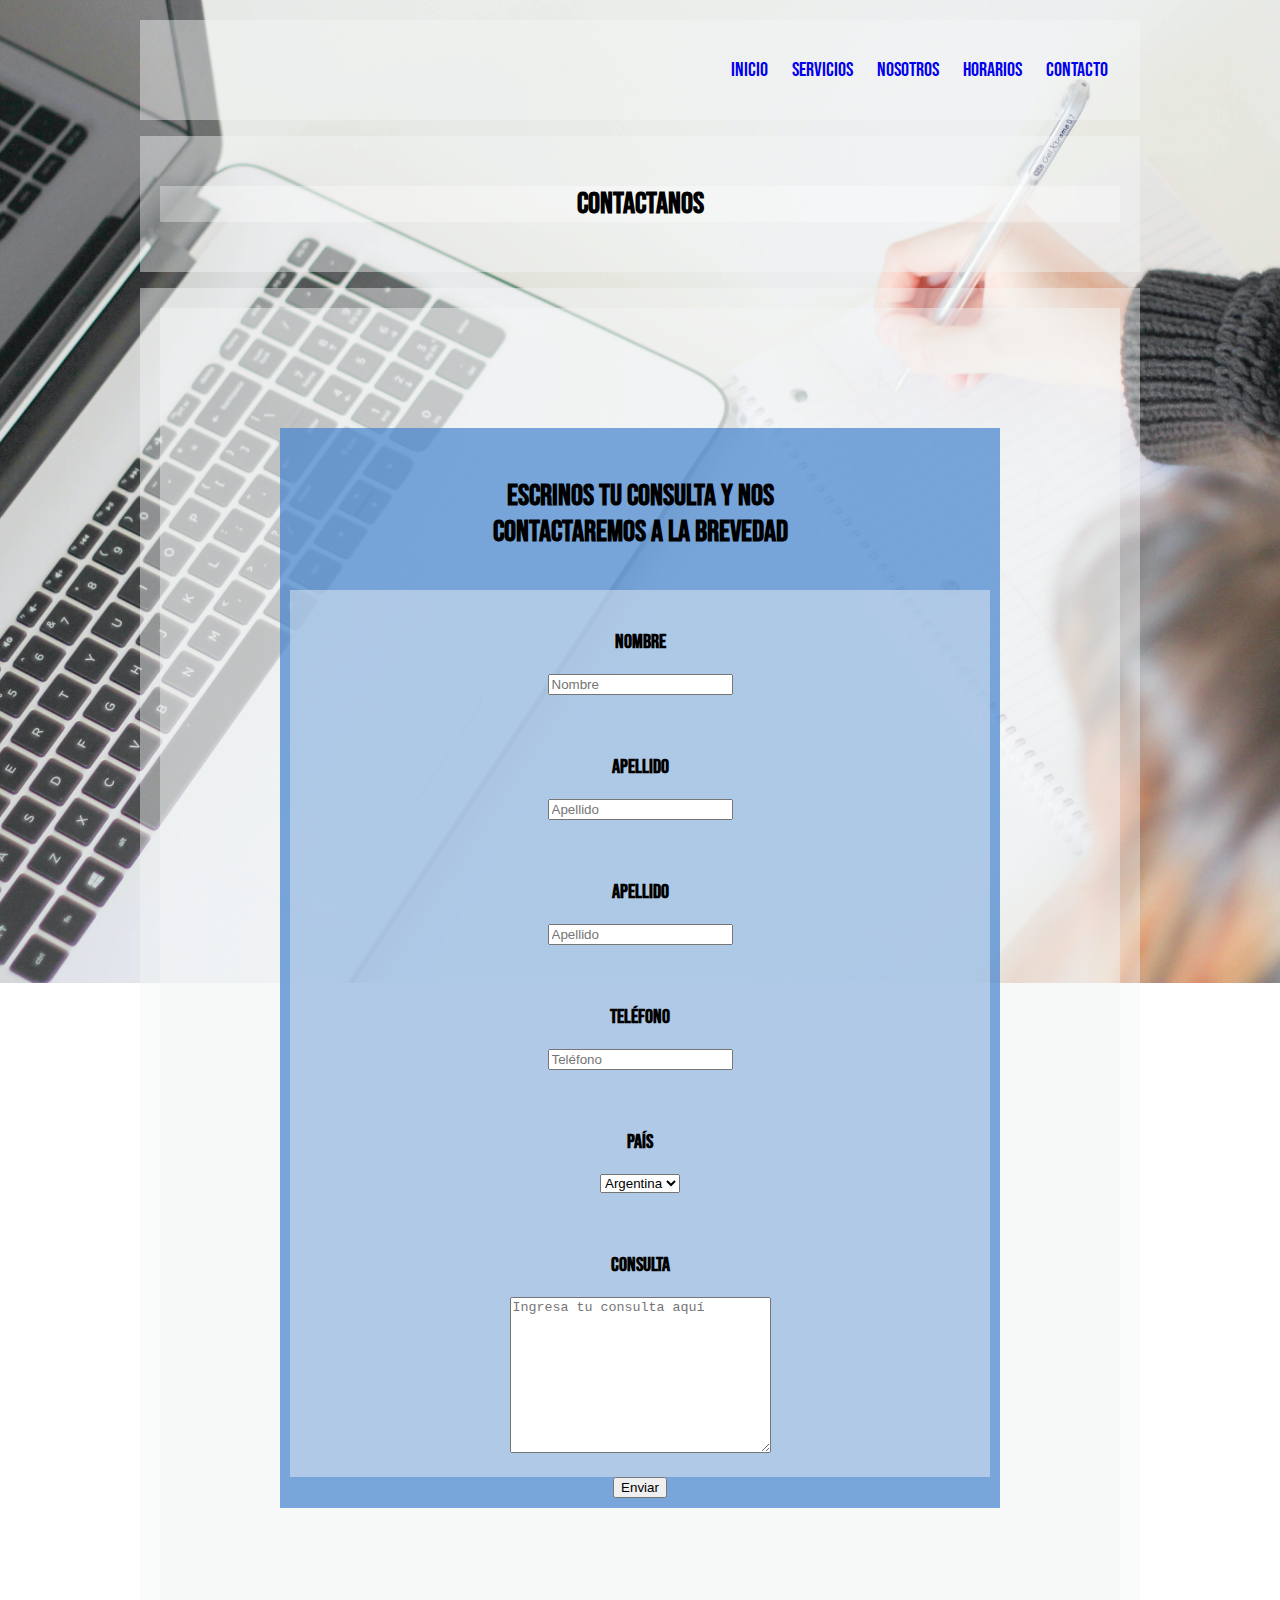
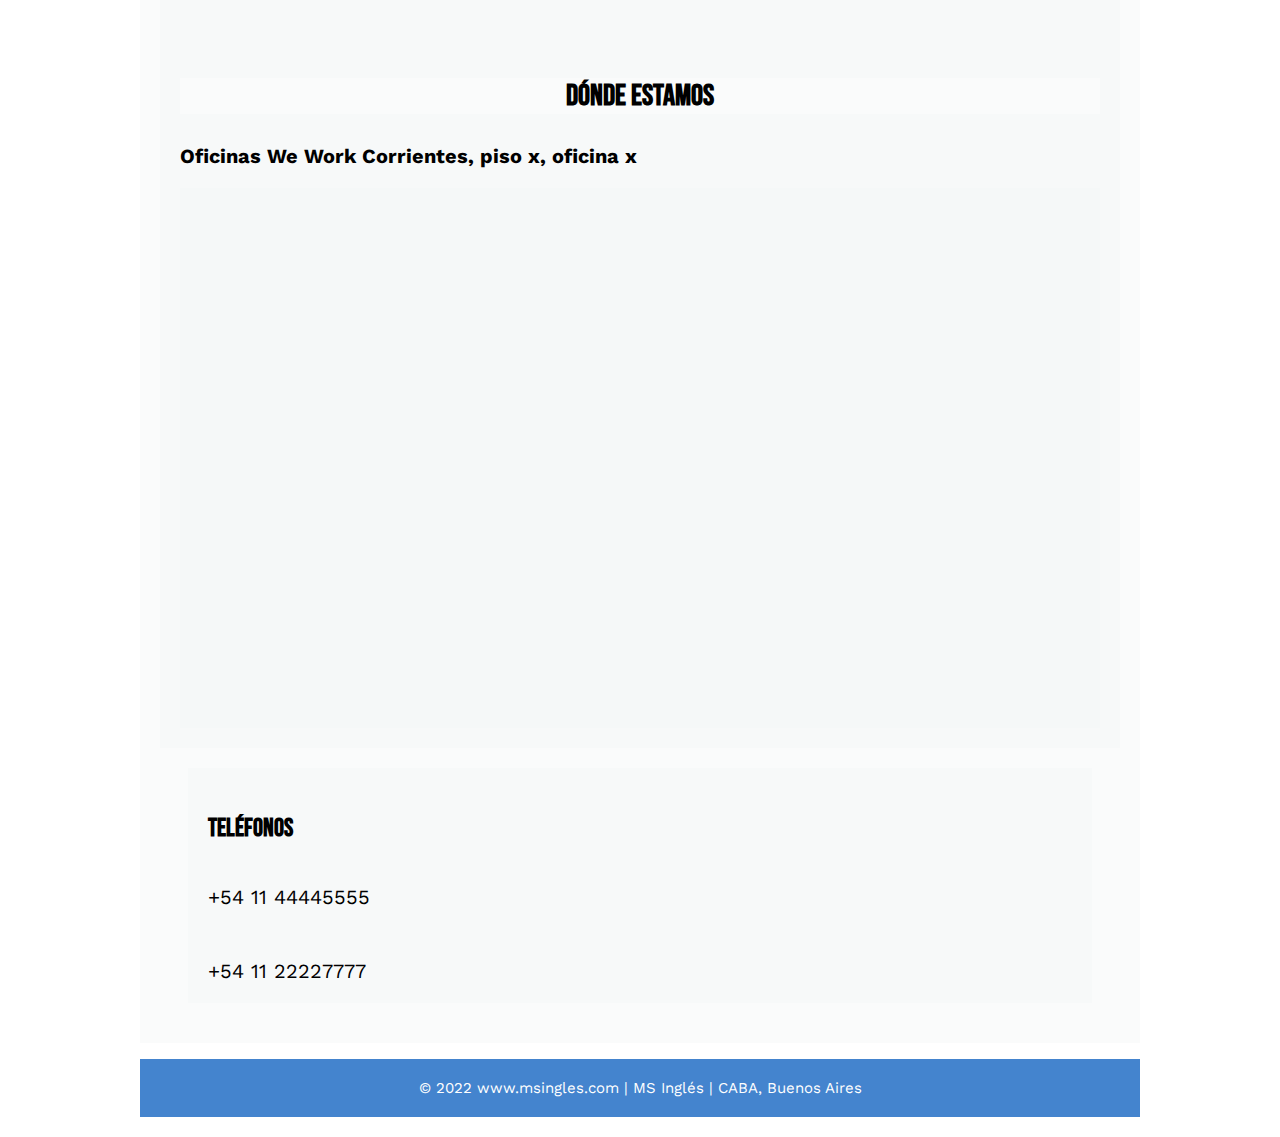
==== Segovia-cuarto-desafio/pages/contacto.html @ 7fa97ce9 "first-commit" ====
<!DOCTYPE html>
<html lang="en">
<head>
 <meta charset="UTF-8">
 <meta http-equiv="X-UA-Compatible" content="IE=edge">
 <meta name="viewport" content="width=device-width, initial-scale=1.0">
 
 <link rel="stylesheet" href="../main.css">
 
 <link rel="preconnect" href="https://fonts.googleapis.com">
 <link rel="preconnect" href="https://fonts.gstatic.com" crossorigin>
 <link href="https://fonts.googleapis.com/css2?family=Bebas+Neue&family=Work+Sans:wght@300&display=swap" rel="stylesheet">
 
 <title>Contacto</title>
 
 
</head>

<body class="imagen-contacto">
<div class="main-wrapper">

  <nav>
    <ul class="enlaces">
        <li>
          <a href="../index.html">Inicio</a>
     </li>
        <li>
         <a href="servicios.html">Servicios</a>
        </li>
        <li>
         <a href="nosotros.html">Nosotros</a>
        </li>
        <li>
         <a href="horarios.html">Horarios</a>
        </li>
        <li>
         <a href="contacto.html">Contacto</a>
        </li>
       
  
     </ul>

   
  </nav>

   <header class="contacto-header">
    <h3 class="titulo-formulario">Contactanos</h3>
     
   </header>
 
   
<main class="contacto-main">
   
  <div class="formulario"> 
          
         
    <form class="formulario-prop">
    <h4 class="sub-formulario">Escrinos tu consulta y nos contactaremos a la brevedad</h4>
                  
    <div>
     <p class="form-p">Nombre</p>
      <input type="text" placeholder="Nombre">
           
     </div>
              
              
     <div>
     <p class="form-p">Apellido</p>
       <input type="text" placeholder="Apellido">
                   
     </div>
               
     <div>
     <p class="form-p">Apellido</p>
      <input type="text" placeholder="Apellido">
                   
      </div>
             
      <div>
      <p class="form-p">Teléfono</p>
      <input type="text" placeholder="Teléfono">
      </div>
               
      <div>
      <p class="form-p">País</p>
                     
       <select name="pais">
      <option value="Argentina">Argentina</option>
      <option value="Uruguay">Uruguay</option>
      <option value="Chile">Chile</option>
       </select>
      </div> 
               
      <div>
      <p class="form-p">Consulta</p>
      <textarea name="Consulta" id="Consultas" cols="30" rows="10" placeholder="Ingresa tu consulta aquí"></textarea>
      </div>
               
      <button class="boton-enviar" type="submit">Enviar</button>    
               
                      
             
      </form>
    </div>
       
   
      
 
     
      <div class="donde-estamos">
       <h3 class="h-contacto">Dónde estamos</h3>
       <p class="p-contacto">Oficinas We Work Corrientes, piso x, oficina x</p>
       <div class="maps-responsive">
       <iframe src="https://www.google.com/maps/embed?pb=!1m14!1m8!1m3!1d13136.078523926935!2d-58.377891!3d-34.6036651!3m2!1i1024!2i768!4f13.1!3m3!1m2!1s0x0%3A0x6220019610df684f!2sWeWork%20Espacios%20de%20Oficinas%20%26%20Coworking%20Corrientes!5e0!3m2!1ses!2sar!4v1650427005705!5m2!1ses!2sar" width="600" height="400" style="border:0;" allowfullscreen="" loading="lazy" referrerpolicy="no-referrer-when-downgrade"></iframe>
    </div>
  </div>
       
   
   <div class="main-wrapper">
       <p class="p-telefonos">Teléfonos</p>
       <span class="telefonos"> +54 11 44445555</span>
       <br>
       <span class="telefonos">+54 11 22227777</span>
   </div>
 
 
 
</body>
  
</main>
 
<footer id="footer">© 2022 www.msingles.com | MS Inglés | CABA, Buenos Aires</footer>

</div>
</html>
---- Segovia-cuarto-desafio/main.css ----
nav ul li{
    display: inline;
    padding: 2px;
    color: #000000;
    list-style-type: none;
    text-align: right;
    text-decoration: none;
    font-style: bold;
    font-size: 20px;
    font-weight: 100;
    font-family: 'Bebas Neue', cursive;
 } 
  
 nav ul li a{
     text-decoration: none;
  
 }
  
 .enlaces{
   display: flex;
  justify-content: flex-end;
 }
  
 li{
  margin-left: 10px;
  margin-right: 10px;
 }
  
  
  .body-inicio{
         background-image: url("imagenes/foto1.jpg");
        height: fit-content;
        width: auto;
        background-size: cover;
        background-size: 100rem;
        background-repeat: no-repeat;
        background-position: center center;
        background-attachment: fixed;
      }
    
    
  
  h1{
    color: #000000;
    background-color: #ffffff56;
    opacity: 10;
    text-align: center;
    font-weight: bold;
    font-family: 'Bebas Neue', cursive;
    font-size: 50px;
 }
  .index-main{
   padding: 100px;
   margin: 20px auto;
  
 }
  .p1{
    color: #000000;
    padding: 15px;
    background-color: #ffffff85;
    border:solid 1px #4484ce;
    text-align: center;
    font-weight: normal;
    font-family: 'Work Sans', sans-serif;
    font-size: 20px;
    justify-content: center;
 }
  
 #footer{
     display: flex;
    justify-content: center;
    align-items: flex-end;
    height: auto;
    color: #ffffff;
    background-color: #4484ce;
    text-align: center;
    font-weight: normal;
    font-family: 'Work Sans', sans-serif;
    font-size: 15px;
 }
  
 .imagen-contacto{ 
  
   background-image: url(imagenes/foto3.jpg);
   height: fit-content;
   width: auto;
   background-size: cover;
   background-size: 100rem;
   background-repeat: no-repeat;
   background-position: center center;
   background-attachment: fixed;
  }
   h3{
    color: #000000;
    background-color: #ffffff56;
    opacity: 10;
    text-align: center;
    font-weight: bold;
    font-family: 'Bebas Neue', cursive;
    font-size: 30px;
  
 }
  .formulario-prop{
  margin: 100px;  
  padding: 10px;
  position: static;
  background-color: #4484ceb4;
  justify-content: center;
  text-align: center;
  
  }
  
  

 .form-p{
  color: #000000;
 text-align: center;
 font-weight: bold;
 font-family: 'Bebas Neue', cursive;
 font-size: 20px;
 }

  .p-contacto{
    color: #000000;
   text-align: left;
   font-weight: bold;
   font-family: 'Work Sans', sans-serif;
   font-size: 20px;
   }

   .maps-responsive{
    overflow:hidden;
    padding-bottom:56.25%;
    position:relative;
    min-height: 500px;

}


.maps-responsive iframe{
    left:0;
    top:0;
    height:100%;
    /*width:100%;*/
    position:absolute;

}

.p-telefonos{
  color: #000000;
 text-align: left;
 font-weight: bold;
 font-family: 'Bebas Neue', cursive;
 font-size: 25px;
 }



  .telefonos{
   color: #000000;
  text-align: left;
  font-weight: normal;
  font-family: 'Work Sans', sans-serif;
  font-size: 20px;
  }
  
  .ul-form{
     list-style-type: none;
  
  }
  
   .fondo-servicios{
   background-image: url("imagenes/fondo.png");
   height: fit-content;
   width: auto;
   background-size: cover;
   background-size: 100rem;
    background-repeat: repeat;
    background-position: center center;
    background-attachment: fixed;
  }

  .cont-servicios{

  margin: 20px auto;
  padding: 15px;
  
  text-align: center;
  justify-content: center;
  justify-items: center;
  }

   .imagen-estudiantes{
  
    display: flex;
    align-items: center;
    height: 320px;
    width: 300px;
    margin: 0px auto;
    border-radius: 100%;
  }
   .imagen-internacionales{
      display: flex;
      align-items: center;
      margin: 0px auto;
    height: 320px;
    width: 300px;
    
    border-radius: 100%;
  }
   .imagen-empresas{
    display: flex;
    align-items: center;
    margin: 0px auto;
     height: 320px;
    width: 300px;
    position: static;
    
    border-radius: 100%;
  
  }
   h4{
     color: #000000;
    text-align: center;
    font-weight: bold;
    font-family: 'Bebas Neue', cursive;
    font-size: 30px;
    margin-left: 200px;
    margin-right: 200px;
  
  }
   .parrafo-servicios{
     color: #000000;
    text-align: center;
    font-weight: normal;
    justify-content: center;
    align-items: center;
    font-family: 'Work Sans', sans-serif;
    font-size: 20px;
  
  }

  .main-servicios{
   text-align: center;
   justify-content: center;
   align-items: center;


  }

  .fondo-nosotros{
     background-image: url("imagenes/foto1.jpg");
    height: fit-content;
    width: auto;
    background-size: cover;
    background-size: 100rem;
    background-repeat: repeat;
    background-position: center center;
    background-attachment: fixed;
  }
  
  .fondo-horarios{
     background-image: url("imagenes/fondo.png");
    height: fit-content;
    width: auto;
    background-size: cover;
    background-size: 100rem;
    background-repeat: repeat;
    background-position: center center;
    background-attachment: fixed;
  }
  
  .dias{
  
    color: #000000;
    text-align: center;
    font-weight: bold;
    font-family: 'Bebas Neue', cursive;
    font-size: 20px;
 }
  
 .horarios{
  
  color: #000000;
  text-align: center;
  font-weight: bold;
  font-family: 'Bebas Neue', cursive;
  font-size: 20px;
 }
  
 .turnos{
  
  color: #000000;
  text-align: center;
  font-weight: bold;
  font-family: 'Bebas Neue', cursive;
  font-size: 20px;
 }
  
 td{
  
  color: #000000;
  text-align: center;
  font-weight: bold;
  font-family: 'Work Sans', sans-serif;
  font-size: 20px;
 }
  
 table{
  display: flex;
  justify-content: center;
  }
  
  
 .p-nosotros{
  
  color: #000000;
  background-color: #ffffff85;
  padding: 15px;
  margin: 20px auto;
  border:solid 1px #4484ce;
  text-align: center;
  font-weight: normal;
  font-family: 'Work Sans', sans-serif;
  font-size: 20px;
  justify-content: center;
 }

 .body-main{
  padding: 15px;
  margin: 20px auto;

} 
  
 .card-container{
  display: flex;
  justify-content: center;
  
  align-items: baseline;
  flex-wrap: wrap;
  
 } 
  
 .card{
  display: flex;
  flex-direction: column;
  width: 8rem;
  padding: 2rem;
  margin: 2rem;
  background-color: #4484ceb4;
 }
  
 .profesores{
  color: #000000;
  text-align: center;
  font-weight: bold;
  font-family: 'Bebas Neue', cursive;
  font-size: 30px;
  justify-content: center;
  
  }
  
  
 .p-prof{
  color: #000000;
  text-align: center;
  font-weight: bold;
  font-family: 'Work Sans', sans-serif;
  font-size: 20px;
  justify-content: center;
  
  }

  /*Grids*/
  .main-wrapper{
    
    display: grid;
    width: 90%;
    max-width: 1000px;
    margin: 20px auto;
   grid-gap:1rem;
   grid-template-columns: repeat(1, 1fr);
   grid-template-rows: repeat(4, auto);

 
    grid-template-areas:
    "nav"
    "header"
    "main"
    "footer"
   
    ;      
   
  }

   .main-wrapper div,
   .main-wrapper nav,
   .main-wrapper header,
   .main-wrapper main,
   .main-wrapper footer{

      background-color: #f3f5f771;
      padding: 20px;



  }
   
  .index-header{ 
     grid-area: header;
     
     height: 10vh;
     display: flex;
     grid-gap:10px;
     flex-direction: column;
     justify-content: center;
     align-items: center;
     text-align: center;
   
  }
   

  nav{ 
     grid-area: nav;  
     display: flex;
     flex-direction: column;
     justify-content: space-around;
    
  }
   

  nav ul{ 
     list-style-type: none;
  }
   
  
   
  nav ul li a{ 
     font-size: 20px;
     text-align: right; 
  }
   
  .index-main{ 
     grid-area: main;
     display: grid;
     grid-template-areas:
     "p1"
     
     ; 
   
     
     justify-content: center;
  }
   

   
   
  .p1{ 
     grid-area: p1; 
     justify-content: center; 
  }



   
  
   
  footer{ 
     grid-area: footer;  
  }
   
  /* A partir de acá Media Queries
  Aplicando mobile first, las propiedades a continuación serán para dispositivos más grandes que 768 px, las propiedades iniciales de arriba, por defecto son para mobil primero*/
   
  @media screen and(min-width:768px) {

      
    
     .index{ 
         /*estilos de area wrapper general */
        
         flex-direction: row;
         justify-content: space-around;
      
   
     }
   
     .main-wrapper{
        grid-template-areas:
        "nav nav"
        "main main"
        "footer footer"
       
        ;      
    
     }
   
     
    
      main{ 
         grid-template-areas:
         "p1"
        
         ; 
   
         text-align: center;
     }


     .imagen-estudiantes{
      height: 500px;
      width: 600px;

    }
     .imagen-internacionales{

      height: 500px;
      width: 600px;

    }
     .imagen-empresas{
     
      height: 500px;
      width: 600px;
    
    }
    
   
  }
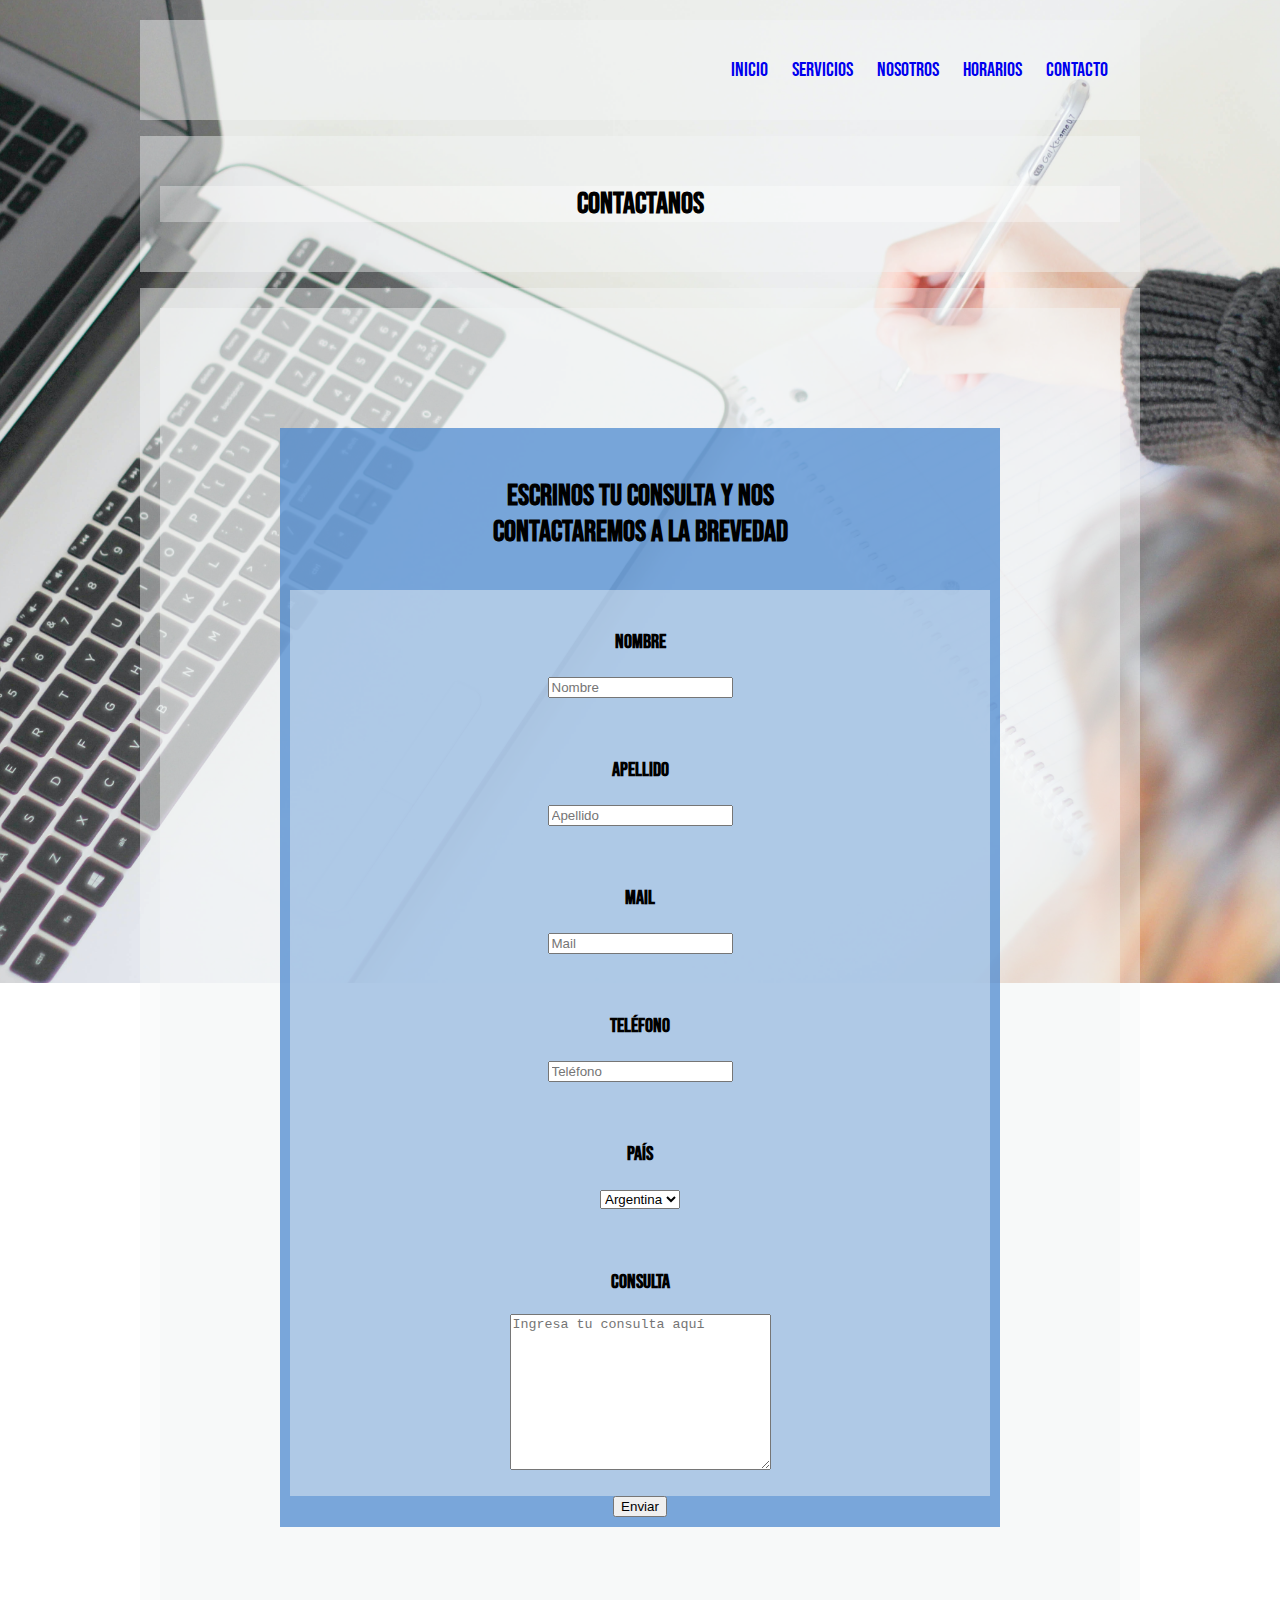
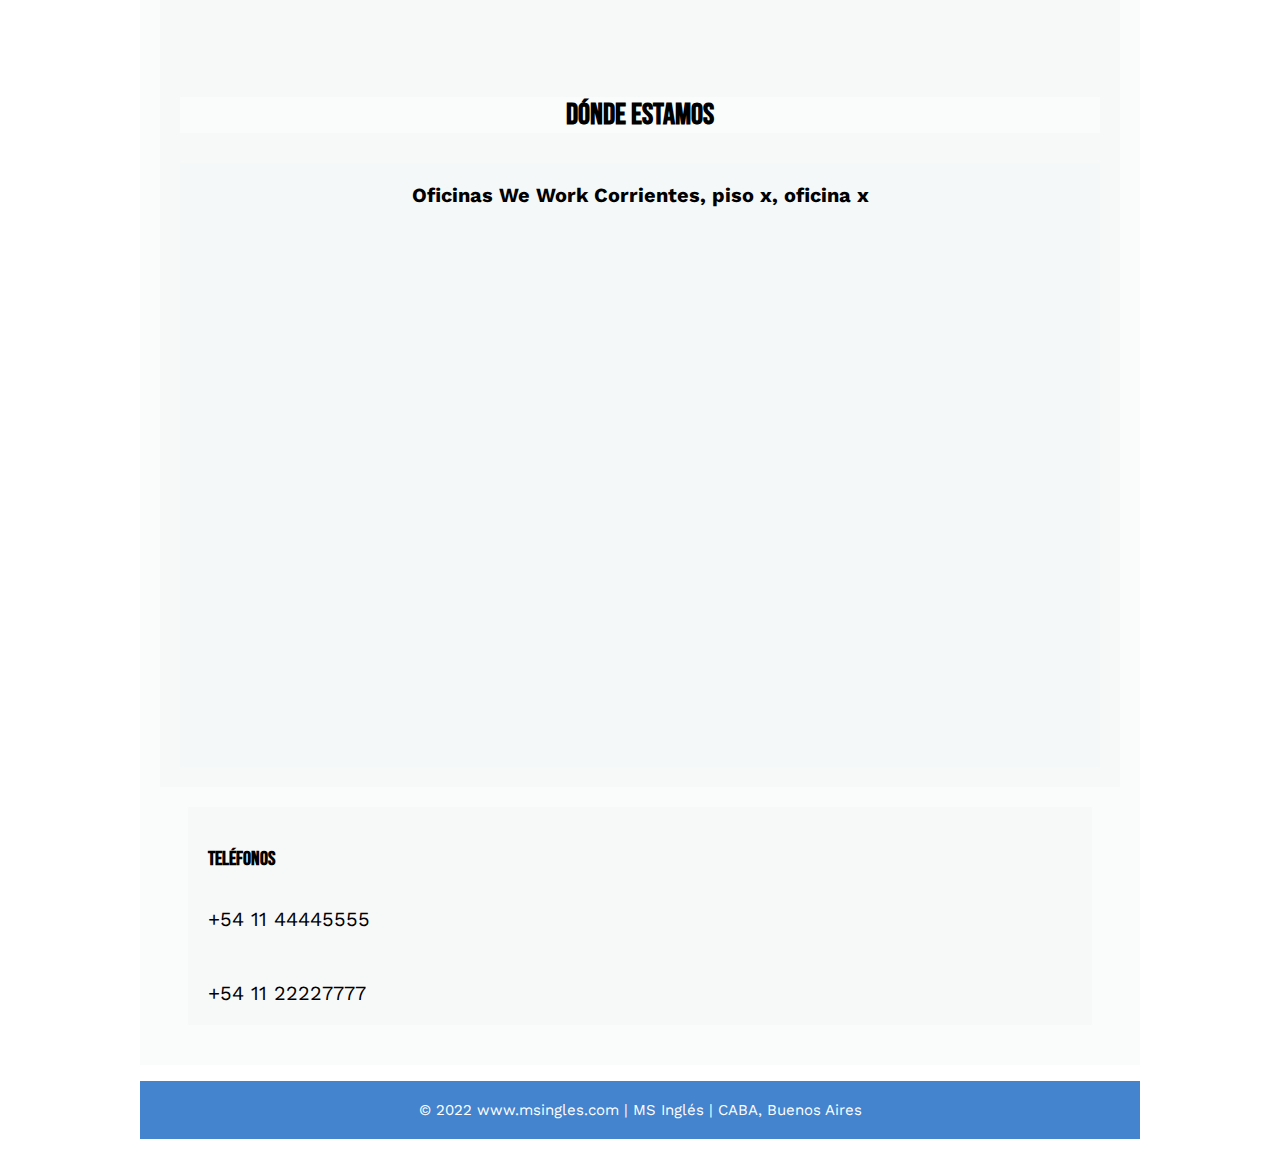
==== commit 1fbbceac: "Modificacion de paginas 'nosotros' y contacto'" ====
--- a/Segovia-cuarto-desafio/pages/contacto.html
+++ b/Segovia-cuarto-desafio/pages/contacto.html
@@ -57,32 +57,32 @@
     <form class="formulario-prop">
     <h4 class="sub-formulario">Escrinos tu consulta y nos contactaremos a la brevedad</h4>
                   
-    <div>
-     <p class="form-p">Nombre</p>
+    <div class="form-p">
+     <p>Nombre</p>
       <input type="text" placeholder="Nombre">
            
      </div>
               
               
-     <div>
-     <p class="form-p">Apellido</p>
+     <div class="form-p">
+     <p>Apellido</p>
        <input type="text" placeholder="Apellido">
                    
      </div>
                
-     <div>
-     <p class="form-p">Apellido</p>
-      <input type="text" placeholder="Apellido">
+     <div class="form-p">
+     <p>Mail</p>
+      <input type="text" placeholder="Mail">
                    
       </div>
              
-      <div>
-      <p class="form-p">Teléfono</p>
+      <div class="form-p">
+      <p>Teléfono</p>
       <input type="text" placeholder="Teléfono">
       </div>
                
-      <div>
-      <p class="form-p">País</p>
+      <div class="form-p">
+      <p>País</p>
                      
        <select name="pais">
       <option value="Argentina">Argentina</option>
@@ -91,8 +91,8 @@
        </select>
       </div> 
                
-      <div>
-      <p class="form-p">Consulta</p>
+      <div class="form-p">
+      <p>Consulta</p>
       <textarea name="Consulta" id="Consultas" cols="30" rows="10" placeholder="Ingresa tu consulta aquí"></textarea>
       </div>
                
@@ -109,7 +109,7 @@
      
       <div class="donde-estamos">
        <h3 class="h-contacto">Dónde estamos</h3>
-       <p class="p-contacto">Oficinas We Work Corrientes, piso x, oficina x</p>
+       <div class="p-contacto">Oficinas We Work Corrientes, piso x, oficina x</div>
        <div class="maps-responsive">
        <iframe src="https://www.google.com/maps/embed?pb=!1m14!1m8!1m3!1d13136.078523926935!2d-58.377891!3d-34.6036651!3m2!1i1024!2i768!4f13.1!3m3!1m2!1s0x0%3A0x6220019610df684f!2sWeWork%20Espacios%20de%20Oficinas%20%26%20Coworking%20Corrientes!5e0!3m2!1ses!2sar!4v1650427005705!5m2!1ses!2sar" width="600" height="400" style="border:0;" allowfullscreen="" loading="lazy" referrerpolicy="no-referrer-when-downgrade"></iframe>
     </div>
--- a/Segovia-cuarto-desafio/main.css
+++ b/Segovia-cuarto-desafio/main.css
@@ -100,7 +100,7 @@
     font-size: 30px;
   
  }
-  .formulario-prop{
+  form{
   margin: 100px;  
   padding: 10px;
   position: static;
@@ -113,7 +113,8 @@
   
 
  .form-p{
-  color: #000000;
+ background-color: #4484ceb4;
+ color: #000000;
  text-align: center;
  font-weight: bold;
  font-family: 'Bebas Neue', cursive;
@@ -122,7 +123,8 @@
 
   .p-contacto{
     color: #000000;
-   text-align: left;
+   text-align: center;
+   justify-content: center;
    font-weight: bold;
    font-family: 'Work Sans', sans-serif;
    font-size: 20px;
@@ -131,8 +133,10 @@
    .maps-responsive{
     overflow:hidden;
     padding-bottom:56.25%;
-    position:relative;
+    position: relative;
     min-height: 500px;
+   
+
 
 }
 
@@ -151,7 +155,7 @@
  text-align: left;
  font-weight: bold;
  font-family: 'Bebas Neue', cursive;
- font-size: 25px;
+ font-size: 20px;
  }
 
 
@@ -341,7 +345,7 @@
   
  } 
   
- .card{
+ #card{
   display: flex;
   flex-direction: column;
   width: 8rem;
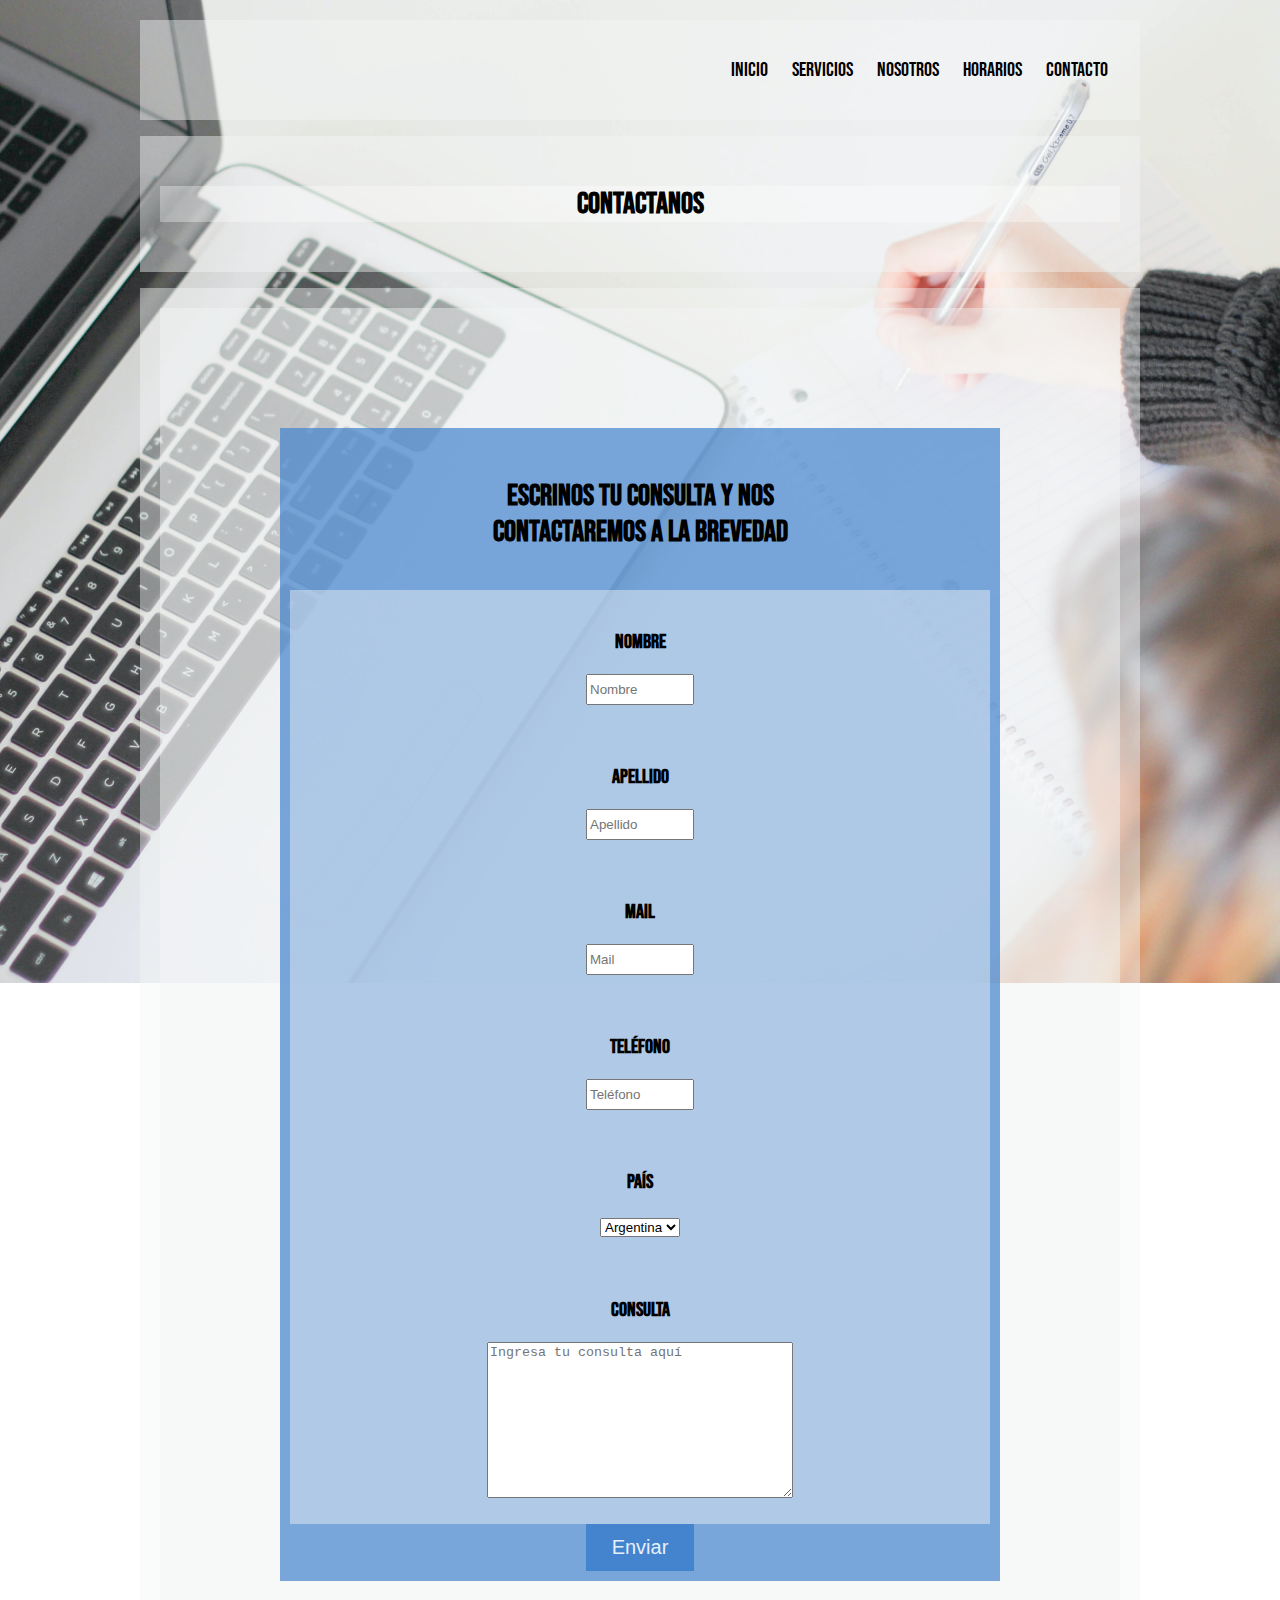
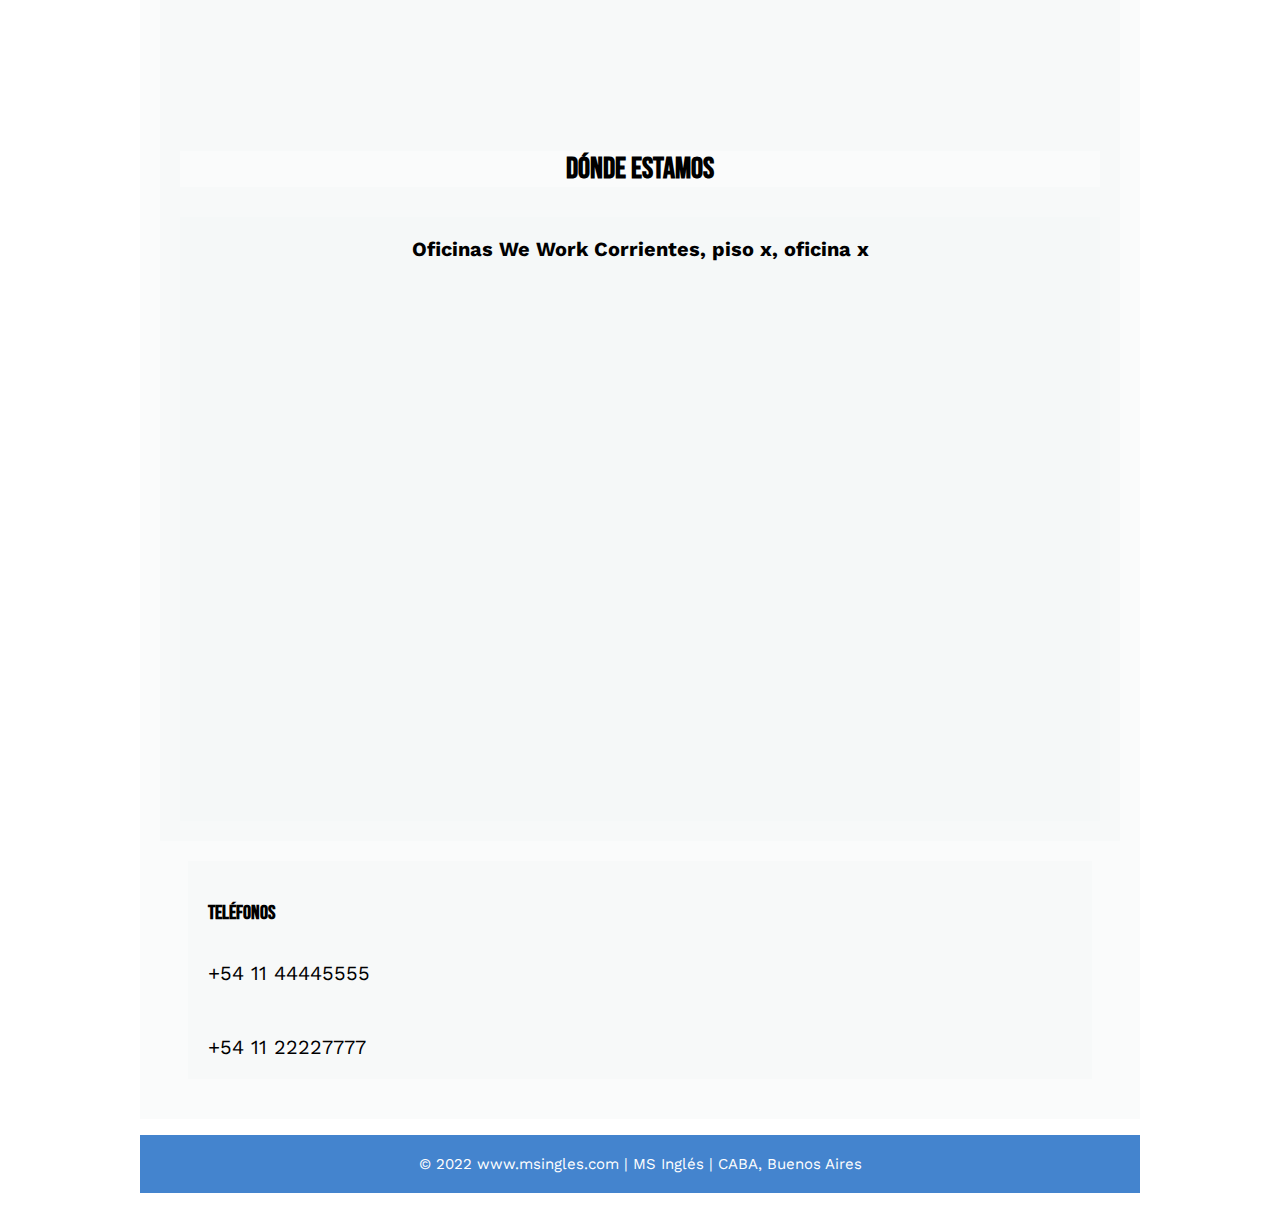
==== commit c93ce9ec: "modificacion de animaciones" ====
--- a/Segovia-cuarto-desafio/pages/contacto.html
+++ b/Segovia-cuarto-desafio/pages/contacto.html
@@ -10,6 +10,7 @@
  <link rel="preconnect" href="https://fonts.googleapis.com">
  <link rel="preconnect" href="https://fonts.gstatic.com" crossorigin>
  <link href="https://fonts.googleapis.com/css2?family=Bebas+Neue&family=Work+Sans:wght@300&display=swap" rel="stylesheet">
+ <link rel="stylesheet" href="https://cdnjs.cloudflare.com/ajax/libs/animate.css/4.1.1/animate.min.css">
  
  <title>Contacto</title>
  
@@ -54,7 +55,7 @@
   <div class="formulario"> 
           
          
-    <form class="formulario-prop">
+    <form class="formulario-prop dias-horarios animate__animated animate__backInLeft">
     <h4 class="sub-formulario">Escrinos tu consulta y nos contactaremos a la brevedad</h4>
                   
     <div class="form-p">
@@ -107,7 +108,7 @@
       
  
      
-      <div class="donde-estamos">
+      <div class="donde-estamos dias-horarios animate__animated animate__backInUp">
        <h3 class="h-contacto">Dónde estamos</h3>
        <div class="p-contacto">Oficinas We Work Corrientes, piso x, oficina x</div>
        <div class="maps-responsive">
--- a/Segovia-cuarto-desafio/main.css
+++ b/Segovia-cuarto-desafio/main.css
@@ -528,11 +528,58 @@
       width: 600px;
     
     }
-    
-   
-  }
-
-
-  
+
+    
+  }
+
+
+  /*Animaciones*/
+
+  a {
+   color: #000000;
+   transition: color .5s;
+ }
+ 
+ a:hover {
+   color: #4484ce;
+ }
+
+input{
+   width: 100px;
+   height: 25px;
+   transition: all 1s;
+  }
+
+  input:focus{
+     width: 200px;
+     font-size: 15px;
+  }
+
+  textarea{
+   width: 300px;
+   height: 150px;
+   transition: all 1s;
+  }
+
+  textarea:focus{
+     width: 300px;
+     font-size: 20px;
+  }
+
+  button{
+      color: rgba(255, 255, 255, 0.9);
+      font-size: 20px;
+      font-weight: 500;
+      padding: 0.5em 1.2em;
+      background: #4484ce;
+      border: 2px solid;
+      border-color: #4484ce;
+      position: relative;
+    }
+    button:hover{
+      color: rgba(255, 255, 255, 1);
+      box-shadow: 0 4px 16px rgba(49, 138, 172, 1);
+      transition: all 0.2s ease;
+    }
 
  